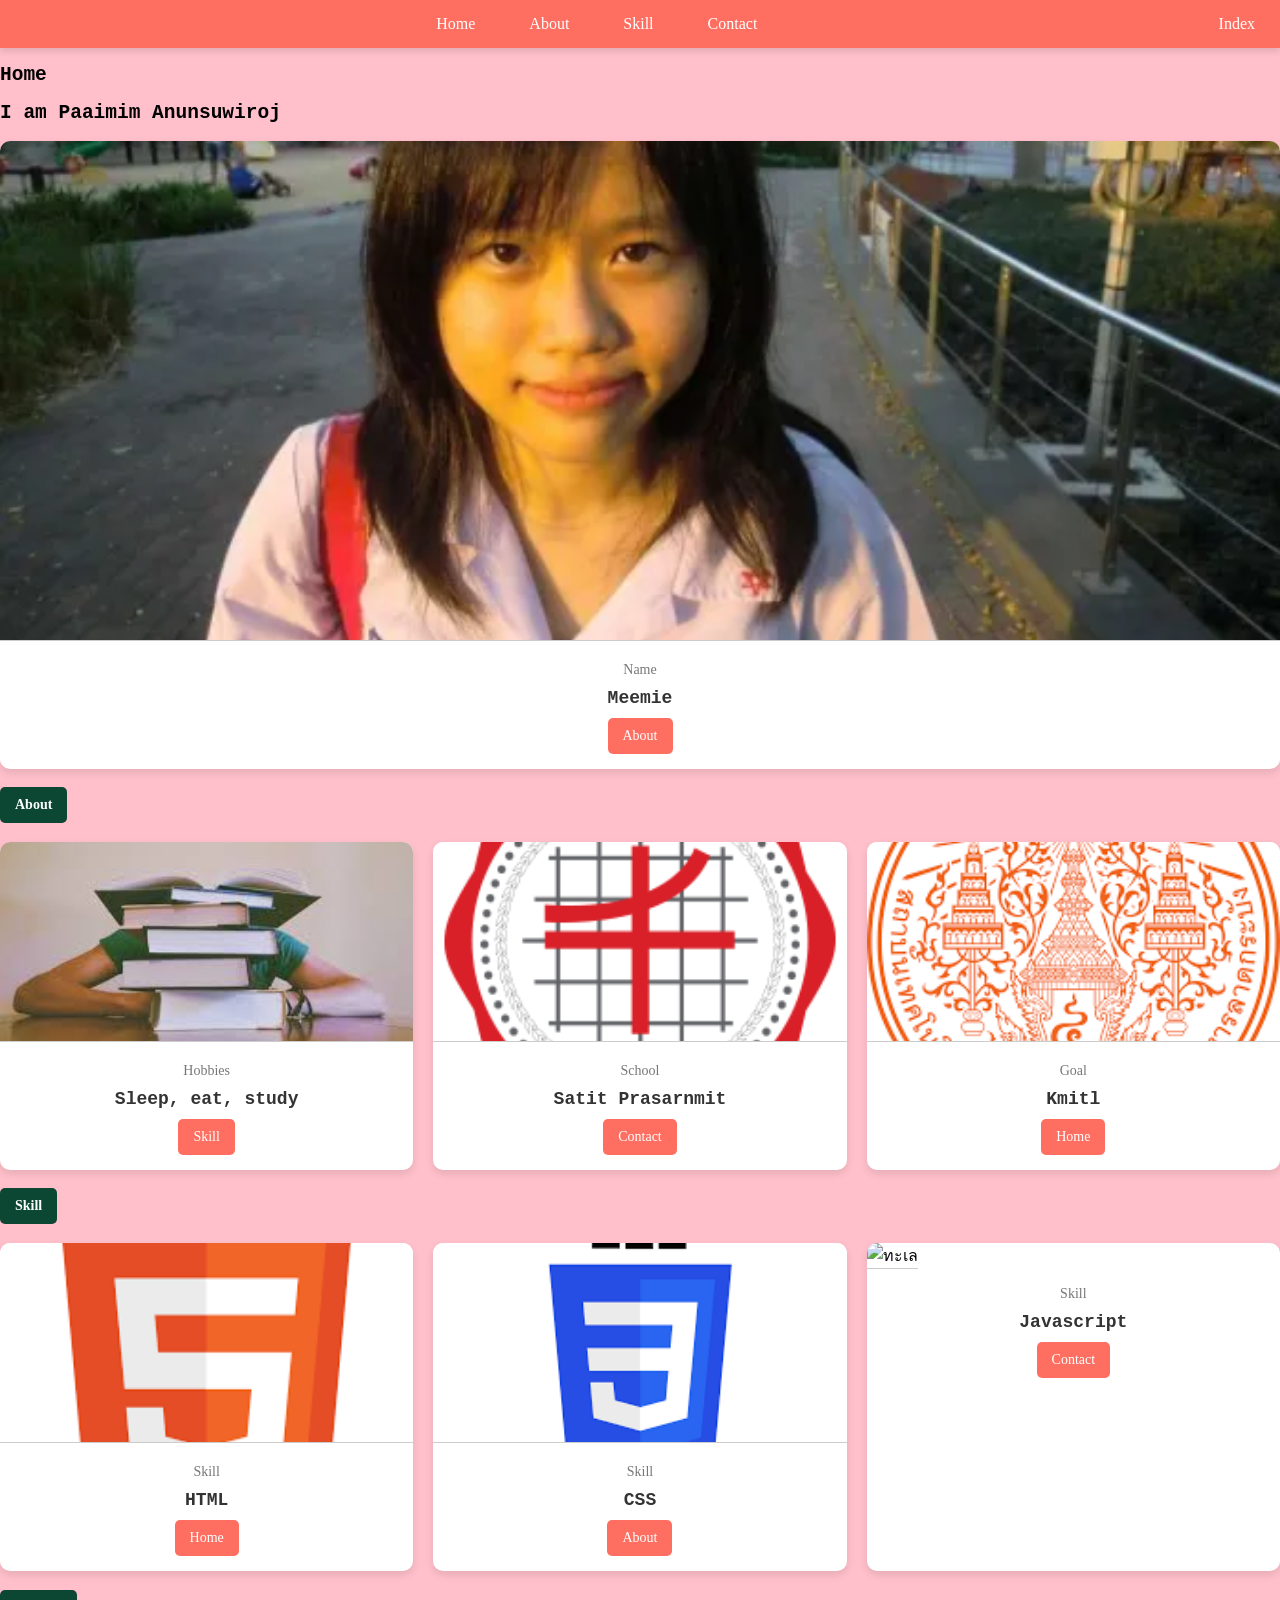
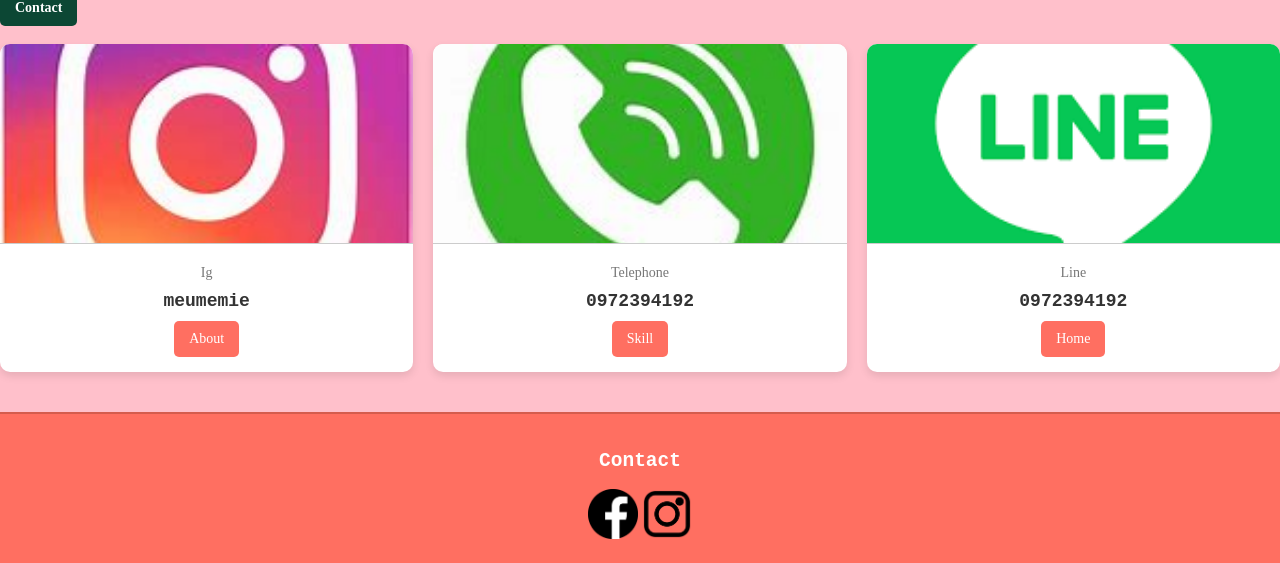
==== member1/page1.html @ bdb60a87 "Web" ====
<!DOCTYPE html>
<html lang="en">
<head>
    <meta charset="UTF-8">
    <meta name="viewport" content="width=device-width, initial-scale=1.0">
    <title>Page1</title>
    <link type="text/css" rel="stylesheet" href="style.css">
</head>
<body>

    
    <header class="topnav">
        <div class="container">
            <div class="hamburger-menu">
                <span></span>
                <span></span>
                <span></span>
            </div>
            <nav class="nav-left">
                <a href="#home">Home</a>
                <a href="#about">About</a>
                <a href="#skill">Skill</a>
                <a href="#contact">Contact</a>
            </nav>
            <nav class="nav-right">
                <a href="../index.html">Index</a>
            </nav>
        </div>
    </header>
        
    
    
    
    <section  id="profile">
        <h1>Home</h1>
        <a name ="home"></a>
        
        <h2>I am Paaimim Anunsuwiroj</h2>
                   <div class="grid-container">
                        <article class="card_article">
                            <img src="1.webp" alt="มีมี่" class="card_image2">
                            <div class="card_data">
                                <span class="card_description">Name</span>
                                <h2 class="card_title">Meemie</h2>
                                <a href="#about" class="card_button">About</a>
                            </div>
                        </article>
                    </div>
                    
        
        <div>
            
            
            <a name = "about"></a>
            <h4>About</h4>

            <div class="grid-container">
                <article class="card_article">
                    <img src="3.jpg" alt="มีมี่" class="card_image">
                    <div class="card_data">
                        <span class="card_description">Hobbies</span>
                        <h2 class="card_title">Sleep, eat, study</h2>
                        <a href="#skill" class="card_button">Skill</a>
                    </div>
                </article>

                <article class="card_article">
                    <img src="2.png" alt="ทะเล" class="card_image">
                    <div class="card_data">
                        <span class="card_description">School</span>
                        <h2 class="card_title">Satit Prasarnmit</h2>
                        <a href="#contact" class="card_button">Contact</a>
                    </div>
                </article>

                <article class="card_article">
                    <img src="11.png" alt="ทะเล" class="card_image">
                    <div class="card_data">
                        <span class="card_description">Goal</span>
                        <h2 class="card_title">Kmitl</h2>
                        <a href="#home" class="card_button">Home</a>
                    </div>
                </article>
            </div>
            
            
        </div>
        
        
        <div>
            <a name = "skill"></a>
            <h4>Skill</h4>
        </div>

        <div class="grid-container">
            <article class="card_article">
                <img src="5.png" alt="มีมี่" class="card_image">
                <div class="card_data">
                    <span class="card_description">Skill</span>
                    <h2 class="card_title">HTML</h2>
                    <a href="#home" class="card_button">Home</a>
                </div>
            </article>

            <article class="card_article">
                <img src="6.png" alt="ทะเล" class="card_image">
                <div class="card_data">
                    <span class="card_description">Skill</span>
                    <h2 class="card_title">CSS</h2>
                    <a href="#about" class="card_button">About</a>
                </div>
            </article>

            <article class="card_article">
                <img src="7.png" alt="ทะเล" class="card_image">
                <div class="card_data">
                    <span class="card_description">Skill</span>
                    <h2 class="card_title">Javascript</h2>
                    <a href="#contact" class="card_button">Contact</a>
                </div>
            </article>
        </div>
    
    
    </section>
    <section  id="contact">
        <div>
        <h4>Contact</h4>

        <div class="grid-container">
            <article class="card_article">
                <img src="8.jpg" alt="มีมี่" class="card_image">
                <div class="card_data">
                    <span class="card_description">Ig</span>
                    <h2 class="card_title">meumemie</h2>
                    <a href="#about" class="card_button">About</a>
                </div>
            </article>

            <article class="card_article">
                <img src="9.jpg" alt="ทะเล" class="card_image">
                <div class="card_data">
                    <span class="card_description">Telephone</span>
                    <h2 class="card_title">0972394192</h2>
                    <a href="#skill" class="card_button">Skill</a>
                    
                </div>
            </article>

            <article class="card_article">
                <img src="10.png" alt="ทะเล" class="card_image">
                <div class="card_data">
                    <span class="card_description">Line</span>
                    <h2 class="card_title">0972394192</h2>
                    <a href="#home" class="card_button">Home</a>
                </div>
            </article>
        </div>
    </section>
    

    <footer class="footer">
        <a name = "Contact"></a>

        <h2>Contact</h2>
        <a href="https://www.facebook.com/"><img src="15.webp"></a>
        <a href="https://www.instagram.com/"><img src="16.webp"></a>
    </footer>
        
    </div>
    </section>
    


    <script>
    const btn = document.getElementById("MyButton");
    </script>

</body>
</html>
---- member1/style.css ----
* {
    box-sizing: border-box;
}

body {
    margin: 0;
}

h4 {
    display: inline-block;
    text-decoration: none;
    color: white;
    background-color:rgb(12, 71, 52);
    padding: 10px 15px;
    border-radius: 5px;
    font-size: 14px;
    transition: background-color 0.3s;
    position: sticky;
}



.flex-item1{
    background-color: rgb(255, 153, 1);
    text-align: flex-start;
    color: rgb(0, 0, 0);
    height: 1000px;
    width: 1000px;
}
body {
    background-color: pink;
}


h1 {
    font-family:monospace;
}

h2 {
    font-family:monospace;
}


.grid-container {
    display: grid;
    grid-template-columns: repeat(auto-fit, minmax(280px, 1fr));
    gap: 20px;
}

/* Card */
.card_article {
    
    border-radius: 10px;
    overflow: hidden;
    box-shadow: 0px 4px 8px rgba(0, 0, 0, 0.1);
    background-color: white;
    transition: transform 0.3s, box-shadow 0.3s;
}

.card_article:hover {
    transform: translateY(-5px);
    box-shadow: 0px 6px 12px rgba(0, 0, 0, 0.2);
}

.card_image {
    width: 100%;
    height: 200px;
    object-fit: cover;
    border-bottom: 1px solid #ccc;
}

.card_image2 {
    width: 100%;
    height: 500px;
    object-fit: cover;
    border-bottom: 1px solid #ccc;
}

.card_data {
    padding: 15px;
    text-align: center;
}

.card_title {
    font-size: 18px;
    font-weight: bold;
    margin: 10px 0;
    color: #333;
}

.card_description {
    font-size: 14px;
    color: #777;
    margin-bottom: 15px;
}

.card_button {
    display: inline-block;
    text-decoration: none;
    color: white;
    background-color: #FF6F61;
    padding: 10px 15px;
    border-radius: 5px;
    font-size: 14px;
    transition: background-color 0.3s;
    position: sticky;
}

.card_button:hover {
    background-color: #D55C4D;
}

html {
    scroll-behavior: smooth;
}

/* Header */
.topnav {
    position: sticky;
    top: 0;
    z-index: 1000;
    background-color: #FF6F61;
    color: white;
    padding: 15px 0;
    box-shadow: 0px 4px 6px rgba(0, 0, 0, 0.1);
}

.topnav .container {
    display: flex;
    justify-content: space-between;
    align-items: center;
}

.topnav a {
    color: white;
    text-decoration: none;
    margin: 0 10px;
    padding: 10px 15px;
    border-radius: 5px;
    transition: background-color 0.3s ease;
}

.topnav a:hover {
    background-color: #D55C4D;
}

/* Footer */
.footer {
    text-align: center;
    padding: 20px;
    background-color: #FF6F61;
    color: white;
    margin-top: 40px;
    border-top: 2px solid #D55C4D;
}
.footer img {
    width: 50px;
    transition: .4s;
}
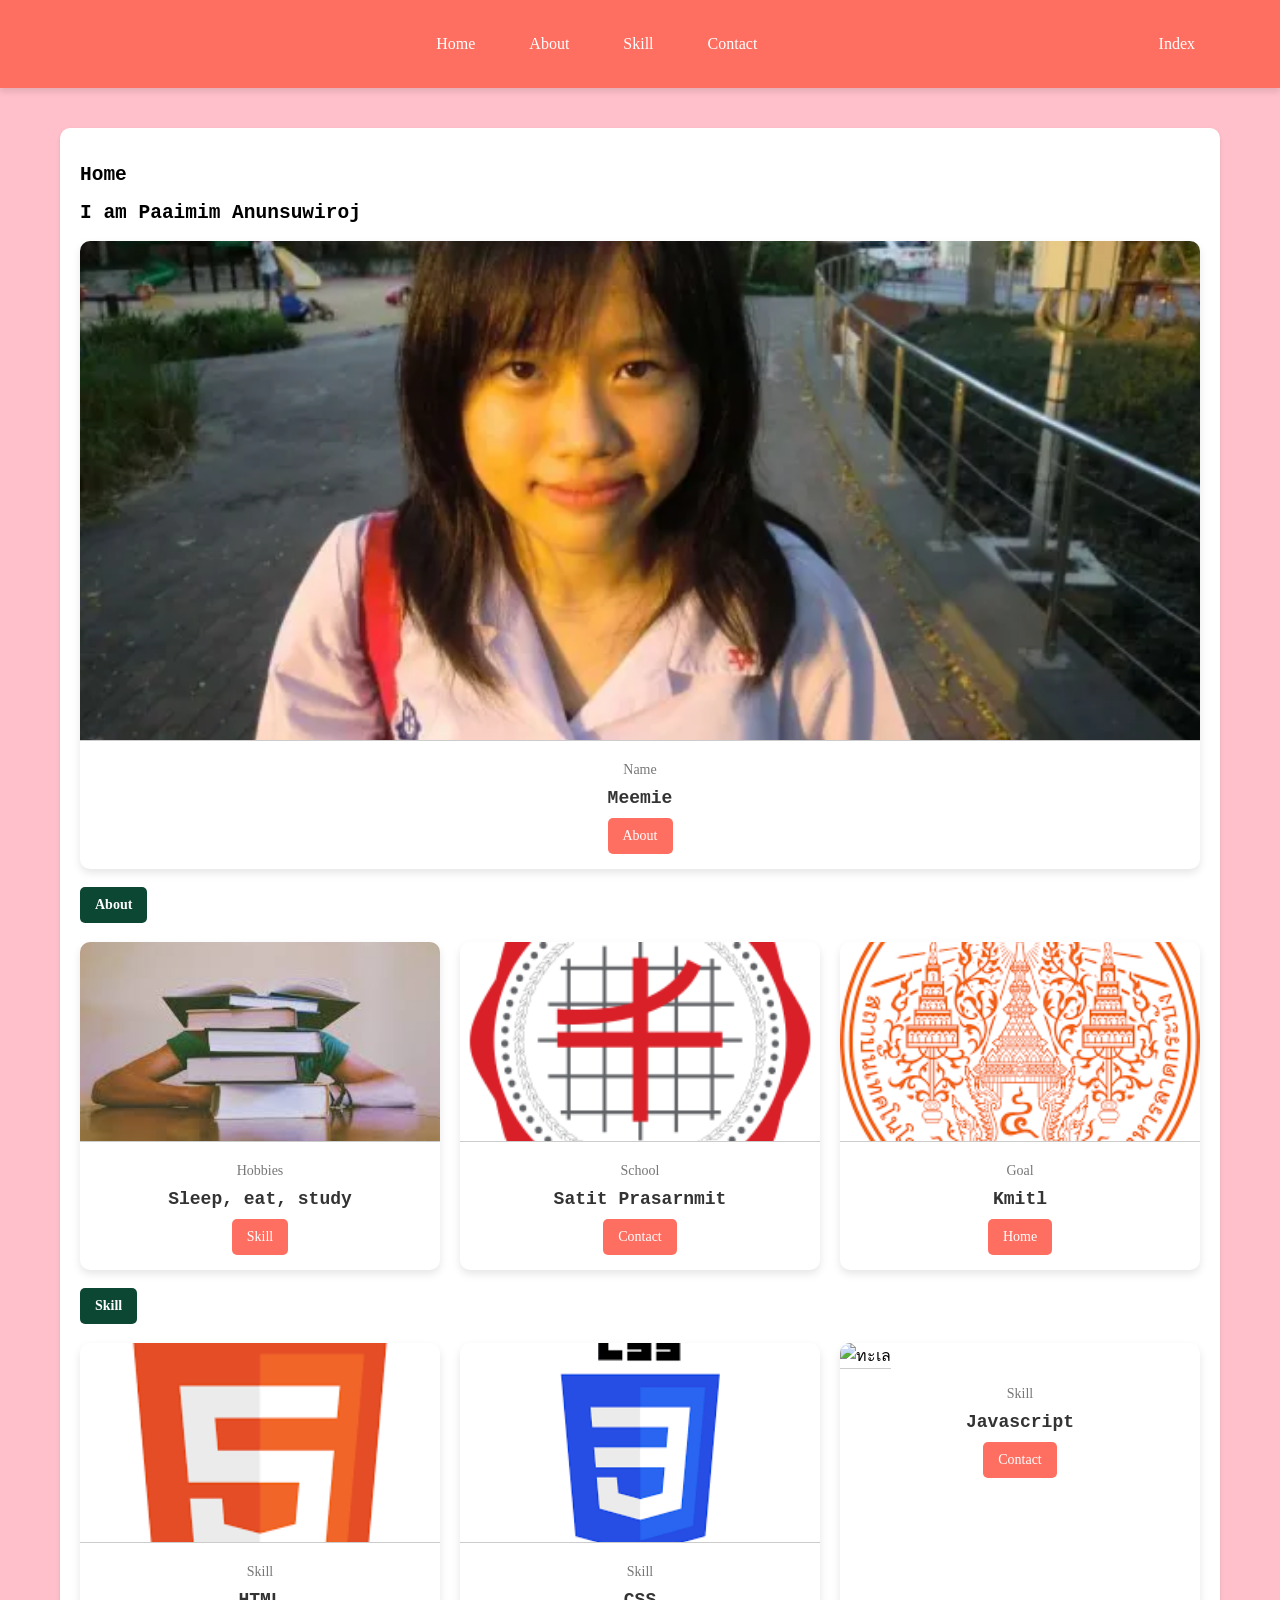
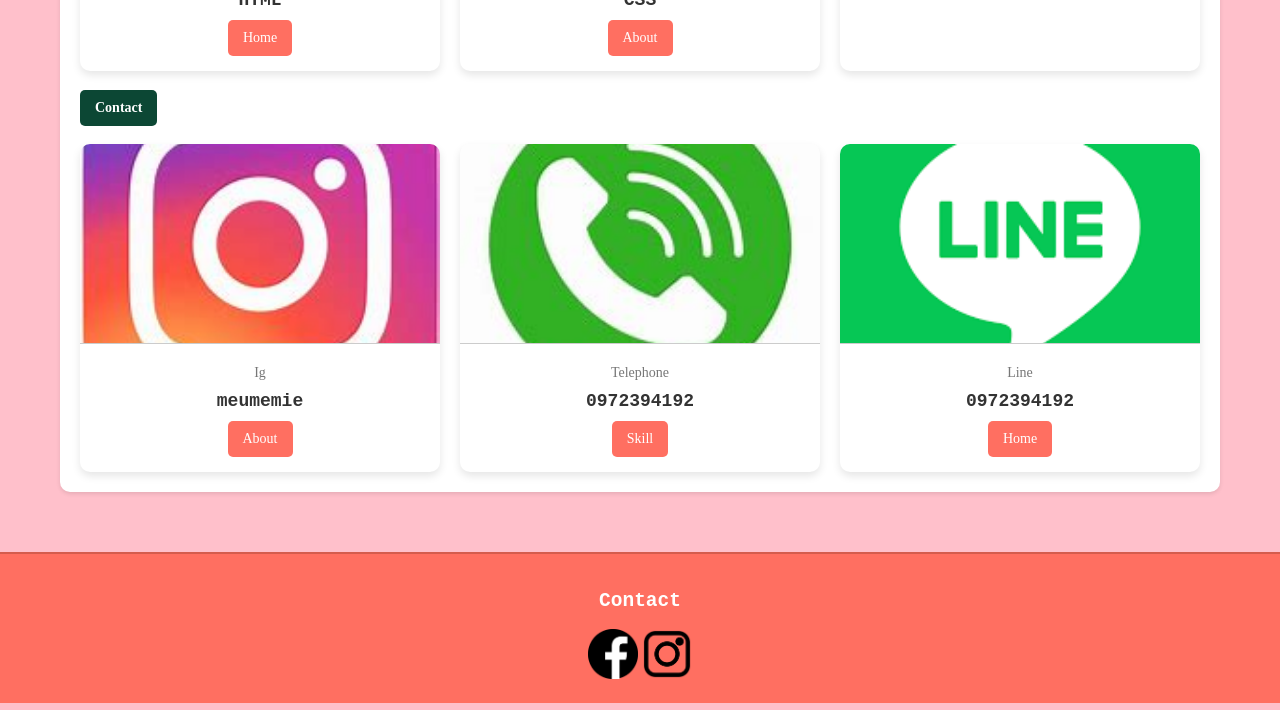
==== commit dfa02ec6: "Web" ====
--- a/member1/page1.html
+++ b/member1/page1.html
@@ -7,8 +7,6 @@
     <link type="text/css" rel="stylesheet" href="style.css">
 </head>
 <body>
-
-    
     <header class="topnav">
         <div class="container">
             <div class="hamburger-menu">
@@ -28,14 +26,13 @@
         </div>
     </header>
         
-    
-    
-    
-    <section  id="profile">
-        <h1>Home</h1>
-        <a name ="home"></a>
-        
-        <h2>I am Paaimim Anunsuwiroj</h2>
+
+    <div class="container content">
+        <div class="center">
+            <section  id="profile">
+                <h1>Home</h1>
+                <a name ="home"></a>
+                <h2>I am Paaimim Anunsuwiroj</h2>
                    <div class="grid-container">
                         <article class="card_article">
                             <img src="1.webp" alt="มีมี่" class="card_image2">
@@ -46,14 +43,10 @@
                             </div>
                         </article>
                     </div>
-                    
-        
-        <div>
-            
+            </section>
             
             <a name = "about"></a>
             <h4>About</h4>
-
             <div class="grid-container">
                 <article class="card_article">
                     <img src="3.jpg" alt="มีมี่" class="card_image">
@@ -82,17 +75,10 @@
                     </div>
                 </article>
             </div>
-            
-            
-        </div>
-        
-        
-        <div>
+                    
             <a name = "skill"></a>
             <h4>Skill</h4>
-        </div>
-
-        <div class="grid-container">
+            <div class="grid-container">
             <article class="card_article">
                 <img src="5.png" alt="มีมี่" class="card_image">
                 <div class="card_data">
@@ -157,7 +143,8 @@
             </article>
         </div>
     </section>
-    
+</div>
+    </div>
 
     <footer class="footer">
         <a name = "Contact"></a>
--- a/member1/style.css
+++ b/member1/style.css
@@ -17,7 +17,6 @@
     transition: background-color 0.3s;
     position: sticky;
 }
-
 
 
 .flex-item1{
@@ -40,6 +39,25 @@
     font-family:monospace;
 }
 
+.container {
+    max-width: 1200px;
+    margin: 0 auto;
+    padding: 20px;
+}
+
+.content {
+    display: block;
+    flex-wrap: wrap;
+    gap: 20px;
+    margin-top: 20px;
+}
+
+.center {
+    background: white;
+    padding: 20px;
+    border-radius: 10px;
+    box-shadow: 0px 2px 4px rgba(0, 0, 0, 0.1);
+}
 
 .grid-container {
     display: grid;
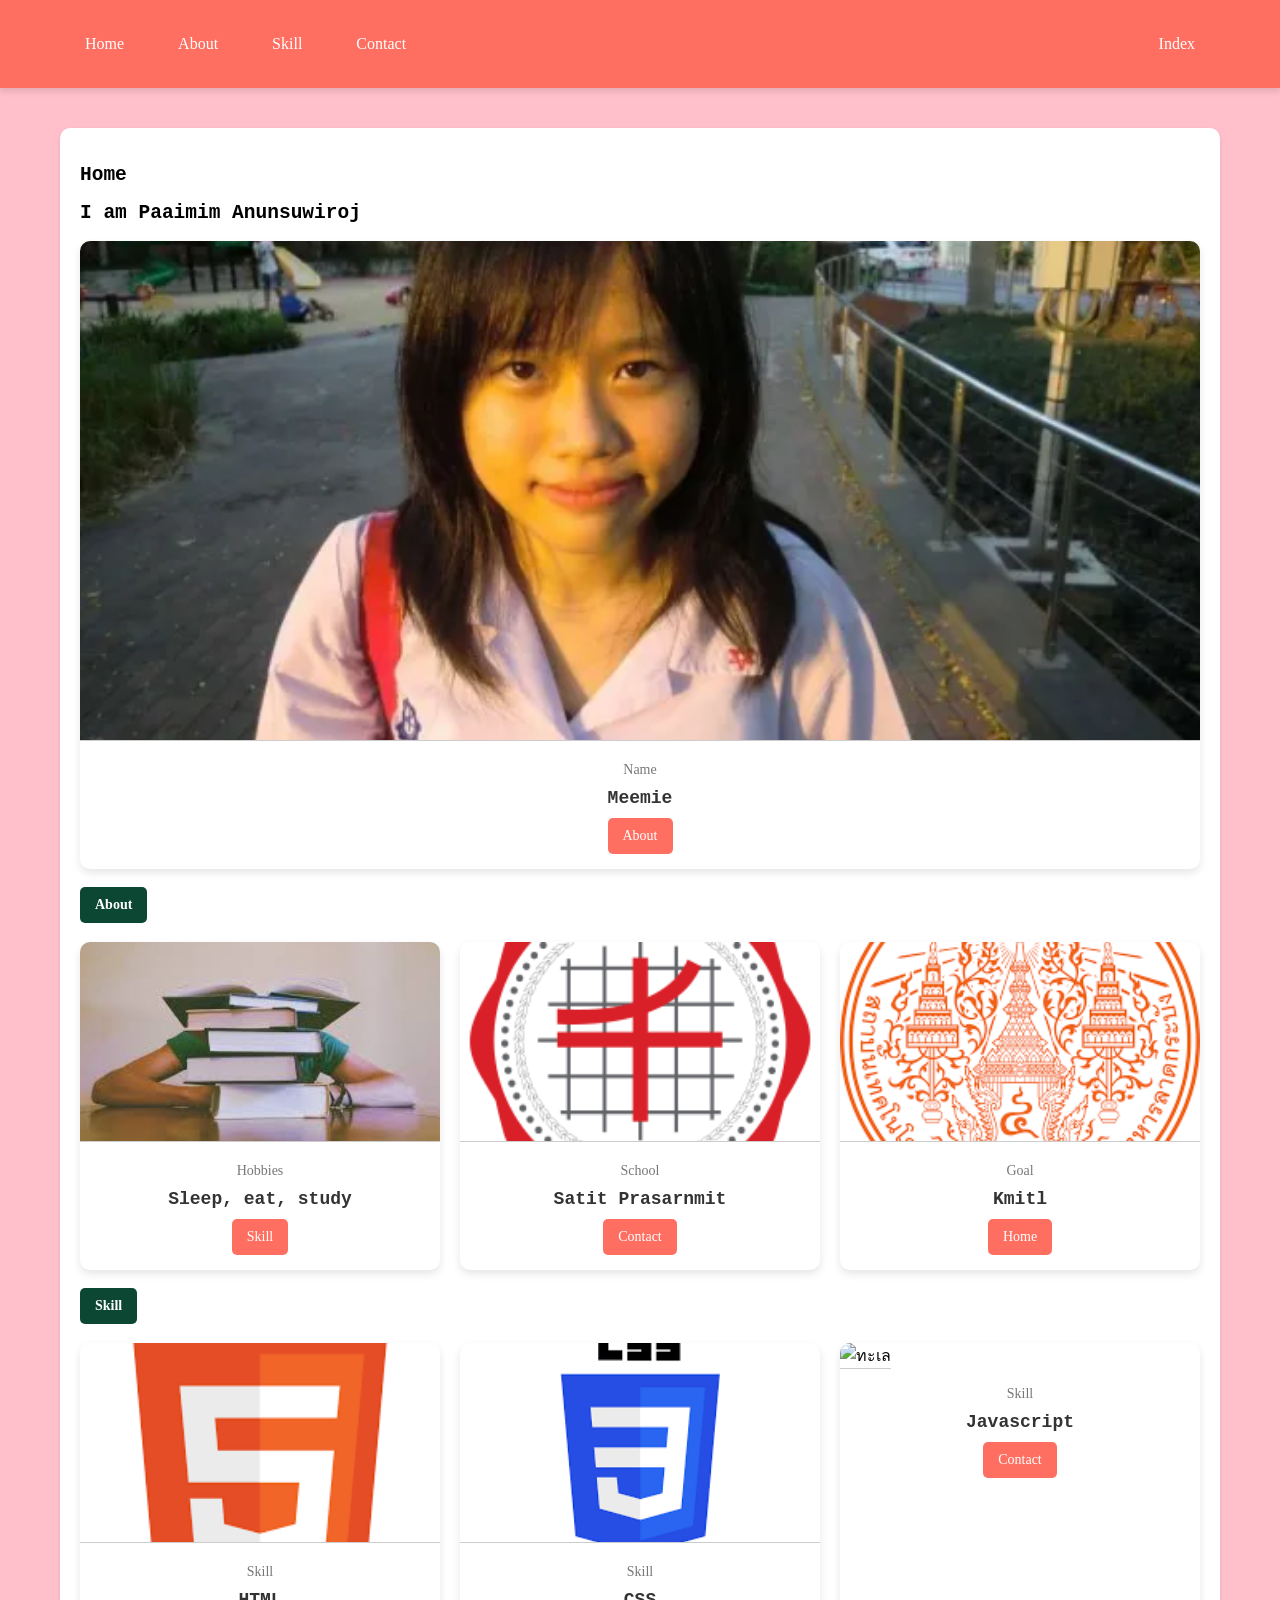
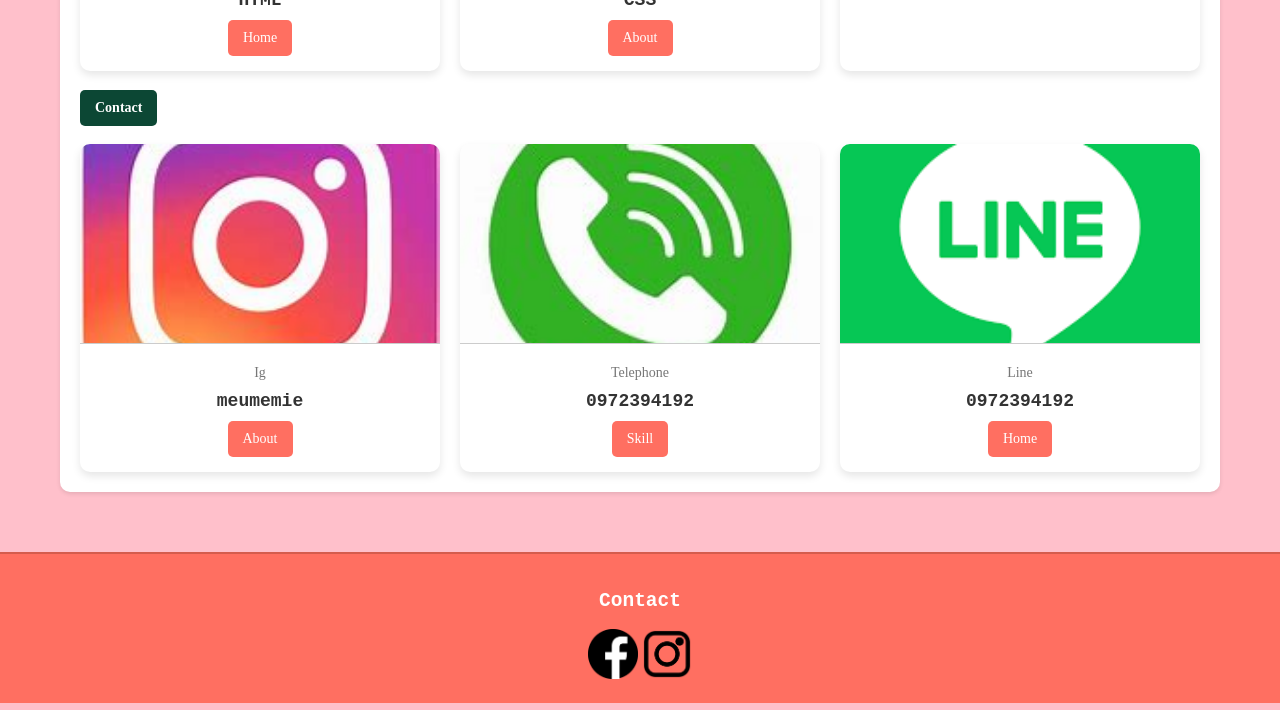
==== commit 2ffa5c54: "Web" ====
--- a/member1/page1.html
+++ b/member1/page1.html
@@ -161,6 +161,15 @@
 
     <script>
     const btn = document.getElementById("MyButton");
+
+    document.addEventListener("DOMContentLoaded", () => {
+        const hamburger = document.querySelector(".hamburger-menu");
+        const topnav = document.querySelector(".topnav");
+    
+        hamburger.addEventListener("click", () => {
+            topnav.classList.toggle("active");
+        });
+    });
     </script>
 
 </body>
--- a/member1/style.css
+++ b/member1/style.css
@@ -43,6 +43,57 @@
     max-width: 1200px;
     margin: 0 auto;
     padding: 20px;
+}
+
+/* Hamburger menu */
+.hamburger-menu {
+    display: none;
+    cursor: pointer;
+    flex-direction: column;
+    justify-content: space-between;
+    width: 30px;
+    height: 25px;
+}
+
+.hamburger-menu span {
+    display: block;
+    height: 4px;
+    background-color: white;
+    border-radius: 2px;
+    transition: transform 0.3s ease;
+}
+
+/* Responsive Menu */
+@media (max-width: 768px) {
+    .nav-left,
+    .nav-right {
+        display: flex;
+        flex-direction: column;
+        background-color: #FF6F61;
+        position: absolute;
+        top: 60px;
+        left: 0;
+        width: 100%;
+        text-align: center;
+        max-height: 0;
+        overflow: hidden;
+        transition: max-height 0.3s ease;
+    }
+
+    .nav-left a,
+    .nav-right a {
+        padding: 10px;
+        border-bottom: 1px solid #D55C4D;
+    }
+
+    .hamburger-menu {
+        display: flex;
+    }
+
+    .topnav.active .nav-left,
+    .topnav.active .nav-right {
+        max-height: 300px;
+    }
 }
 
 .content {
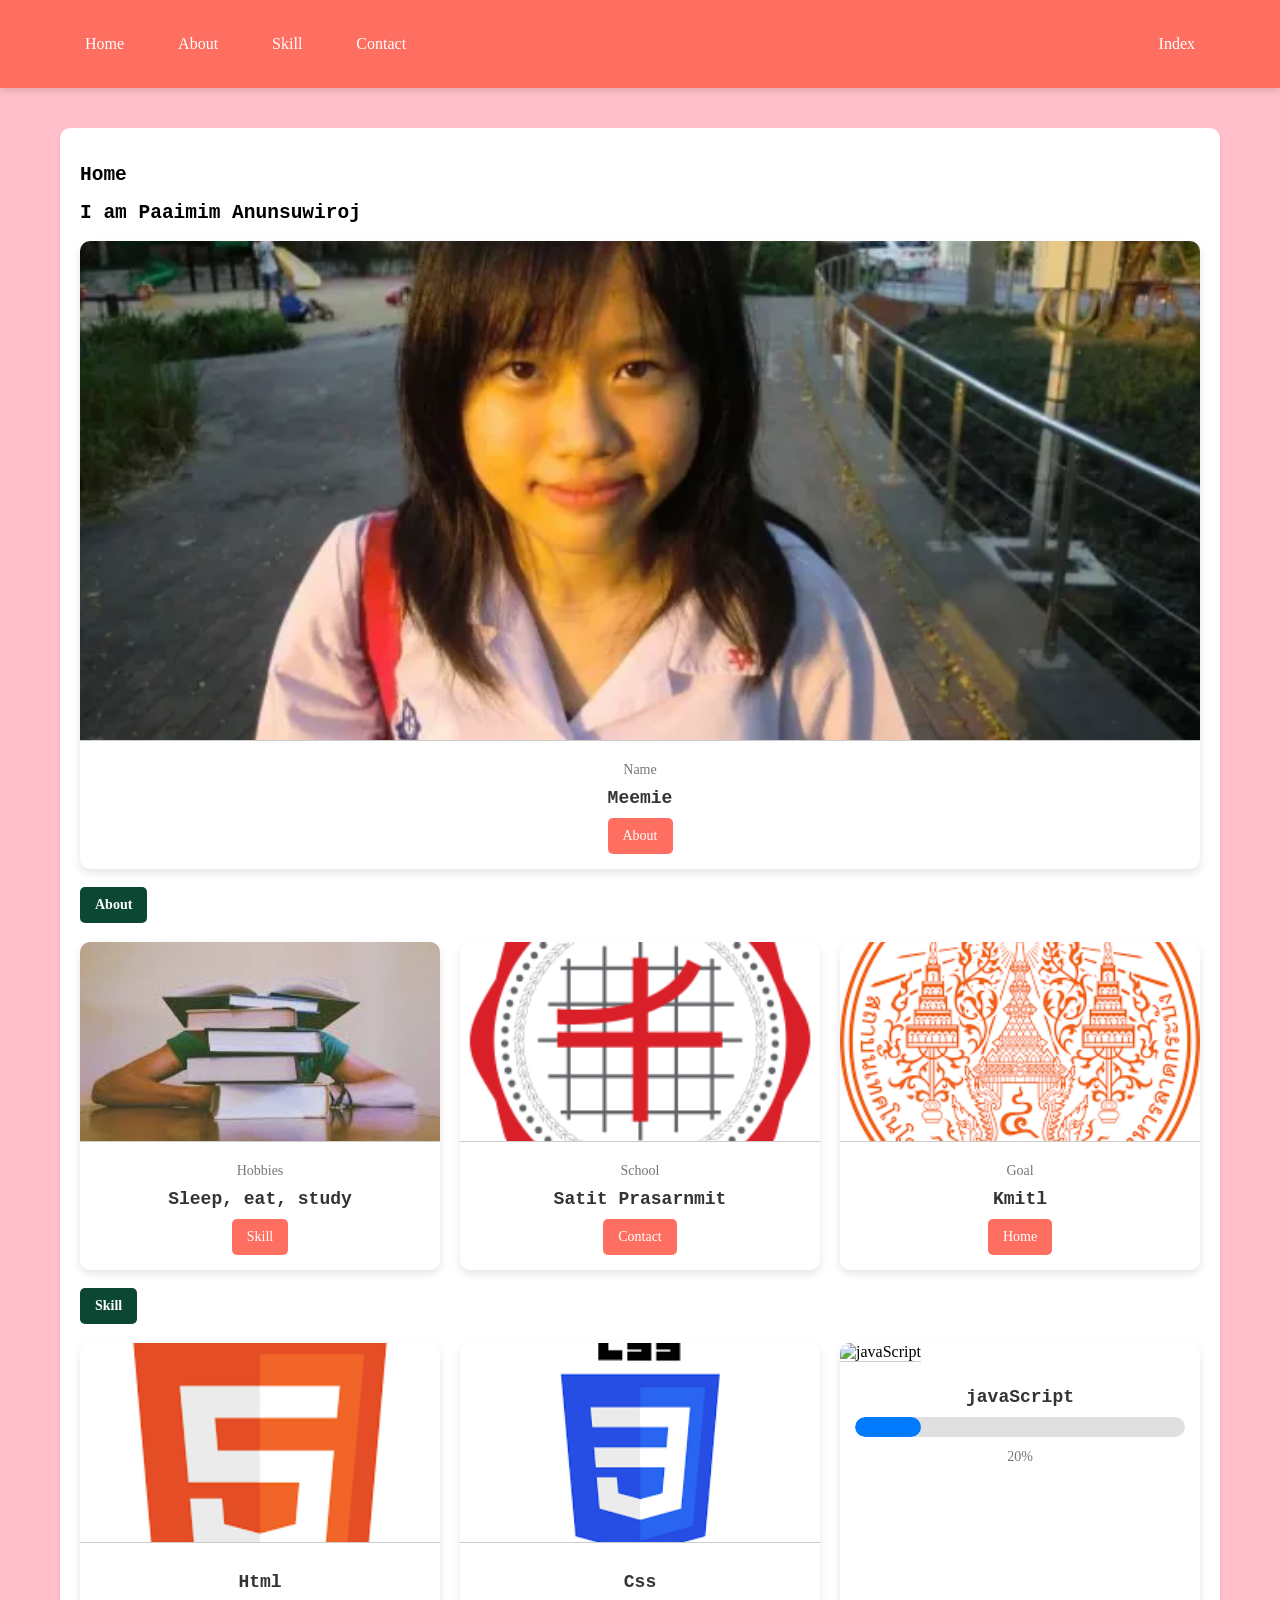
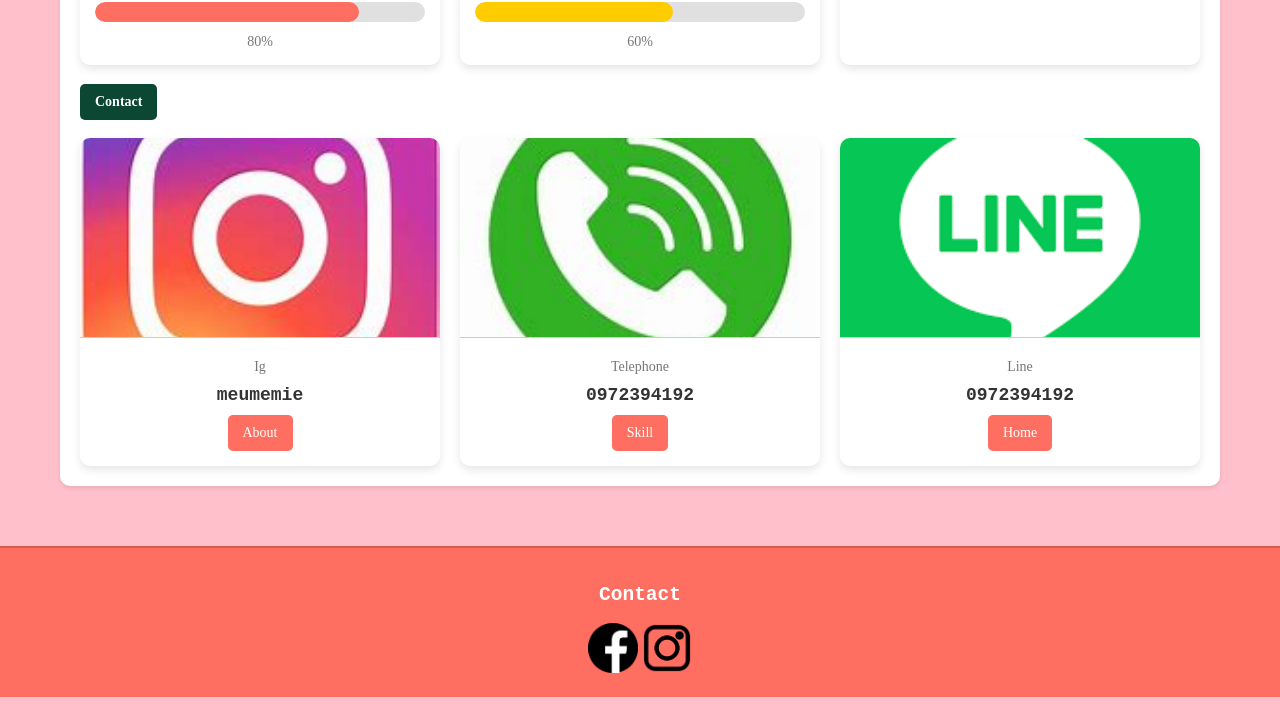
==== commit 9dd2bc95: "Web" ====
--- a/member1/page1.html
+++ b/member1/page1.html
@@ -7,6 +7,10 @@
     <link type="text/css" rel="stylesheet" href="style.css">
 </head>
 <body>
+    <div id="loader" class="loader-container">
+        <div class="loader"></div>
+    </div>
+
     <header class="topnav">
         <div class="container">
             <div class="hamburger-menu">
@@ -25,7 +29,6 @@
             </nav>
         </div>
     </header>
-        
 
     <div class="container content">
         <div class="center">
@@ -80,29 +83,35 @@
             <h4>Skill</h4>
             <div class="grid-container">
             <article class="card_article">
-                <img src="5.png" alt="มีมี่" class="card_image">
-                <div class="card_data">
-                    <span class="card_description">Skill</span>
-                    <h2 class="card_title">HTML</h2>
-                    <a href="#home" class="card_button">Home</a>
-                </div>
-            </article>
-
-            <article class="card_article">
-                <img src="6.png" alt="ทะเล" class="card_image">
-                <div class="card_data">
-                    <span class="card_description">Skill</span>
-                    <h2 class="card_title">CSS</h2>
-                    <a href="#about" class="card_button">About</a>
-                </div>
-            </article>
-
-            <article class="card_article">
-                <img src="7.png" alt="ทะเล" class="card_image">
-                <div class="card_data">
-                    <span class="card_description">Skill</span>
-                    <h2 class="card_title">Javascript</h2>
-                    <a href="#contact" class="card_button">Contact</a>
+                <img src="5.png" alt="Html" class="card_image">
+                <div class="card_data">
+                    <h2 class="card_title">Html</h2>
+                    <div class="skill-bar">
+                        <div class="skill-bar-fill html" style="width: 80%"></div>
+                    </div>
+                    <span class="card_description">80%</span>
+                </div>
+            </article>
+
+            <article class="card_article">
+                <img src="6.png" alt="Css" class="card_image">
+                <div class="card_data">
+                    <h2 class="card_title">Css</h2>
+                    <div class="skill-bar">
+                        <div class="skill-bar-fill js" style="width: 60%"></div>
+                    </div>
+                    <span class="card_description">60%</span>
+                </div>
+            </article>
+
+            <article class="card_article">
+                <img src="7.png" alt="javaScript" class="card_image">
+                <div class="card_data">
+                    <h2 class="card_title">javaScript</h2>
+                    <div class="skill-bar">
+                        <div class="skill-bar-fill css" style="width: 20%"></div>
+                    </div>
+                    <span class="card_description">20%</span>
                 </div>
             </article>
         </div>
@@ -143,6 +152,8 @@
             </article>
         </div>
     </section>
+
+    
 </div>
     </div>
 
@@ -156,8 +167,6 @@
         
     </div>
     </section>
-    
-
 
     <script>
     const btn = document.getElementById("MyButton");
@@ -170,6 +179,41 @@
             topnav.classList.toggle("active");
         });
     });
+
+    document.addEventListener("DOMContentLoaded", () => {
+        const loader = document.getElementById("loader");
+    
+        // ซ่อน Loader หลังจากหน้าโหลดเสร็จ
+        window.addEventListener("load", () => {
+            loader.classList.add("hidden");
+        });
+    
+        // จัดการเมื่อผู้ใช้กดย้อนกลับหรือเดินหน้า
+        window.addEventListener("popstate", () => {
+            loader.classList.add("hidden"); // ซ่อน Loader ทันที
+        });
+    
+        // แสดง Loader เมื่อคลิกลิงก์เปลี่ยนหน้า
+        document.querySelectorAll("a").forEach(link => {
+            link.addEventListener("click", (event) => {
+                const href = link.getAttribute("href");
+    
+                // ตรวจสอบว่าลิงก์นั้นเป็น Anchor Link หรือไม่
+                if (href && href.startsWith("#")) {
+                    return; // ลิงก์ภายในหน้า ไม่ต้องแสดง Loader
+                }
+    
+                // ตรวจสอบว่าไม่ใช่ลิงก์แบบเปิดแท็บใหม่หรือ URL ว่าง
+                if (link.target !== "_blank" && href) {
+                    event.preventDefault(); // ป้องกันการเปลี่ยนหน้าทันที
+                    loader.classList.remove("hidden");
+                    setTimeout(() => {
+                        window.location.href = href; // เปลี่ยนหน้า
+                    }, 500); // Delay ให้เอฟเฟกต์ Loader ทำงาน
+                }
+            });
+        });
+    });
     </script>
 
 </body>
--- a/member1/style.css
+++ b/member1/style.css
@@ -44,6 +44,43 @@
     margin: 0 auto;
     padding: 20px;
 }
+
+/*Load container */
+.loader-container {
+    position: fixed;
+    top: 0;
+    left: 0;
+    width: 100%;
+    height: 100%;
+    background-color: rgba(255, 255, 255, 0.9);
+    display: flex;
+    justify-content: center;
+    align-items: center;
+    z-index: 9999;
+    visibility: visible;
+    opacity: 1;
+    transition: visibility 0s, opacity 0.5s ease;
+}
+
+.loader-container.hidden {
+    visibility: hidden;
+    opacity: 0;
+}
+
+.loader {
+    border: 8px solid #f3f3f3;
+    border-top: 8px solid #FF6F61;
+    border-radius: 50%;
+    width: 60px;
+    height: 60px;
+    animation: spin 1s linear infinite;
+}
+
+@keyframes spin {
+    from { transform: rotate(0deg); }
+    to { transform: rotate(360deg); }
+}
+
 
 /* Hamburger menu */
 .hamburger-menu {
@@ -183,6 +220,47 @@
     scroll-behavior: smooth;
 }
 
+/* Skill Bar Container */
+.skill-bar {
+    width: 100%;
+    height: 20px;
+    background-color: #e0e0e0;
+    border-radius: 10px;
+    margin: 10px 0;
+    overflow: hidden;
+}
+
+/* Skill Bar Fill */
+.skill-bar-fill {
+    height: 100%;
+    border-radius: 10px;
+    transition: width 0.5s ease-in-out;
+}
+
+.skill-bar-fill.html {
+    background-color: #FF6F61;
+}
+
+.skill-bar-fill.css {
+    background-color: #007BFF;
+}
+
+.skill-bar-fill.js {
+    background-color: #FFCC00;
+}
+
+.skill-bar-fill.c {
+    background-color: #28a745;
+}
+
+.skill-bar-fill.csharp {
+    background-color: #9B4D96;
+}
+
+.skill-bar-fill.cpp {
+    background-color: #6f42c1;
+}
+
 /* Header */
 .topnav {
     position: sticky;
@@ -225,4 +303,23 @@
 .footer img {
     width: 50px;
     transition: .4s;
+}
+
+.home-section {
+    background-image: url('your-image-url.jpg');
+    background-size: cover;
+    background-position: center;
+    height: 500px;
+    display: flex;
+    justify-content: center;
+    align-items: center;
+    color: white;
+    text-align: center;
+    position: relative;
+}
+
+.home-section .home-content {
+    background-color: rgba(0, 0, 0, 0.5); /* Overlay effect */
+    padding: 30px;
+    border-radius: 10px;
 }
